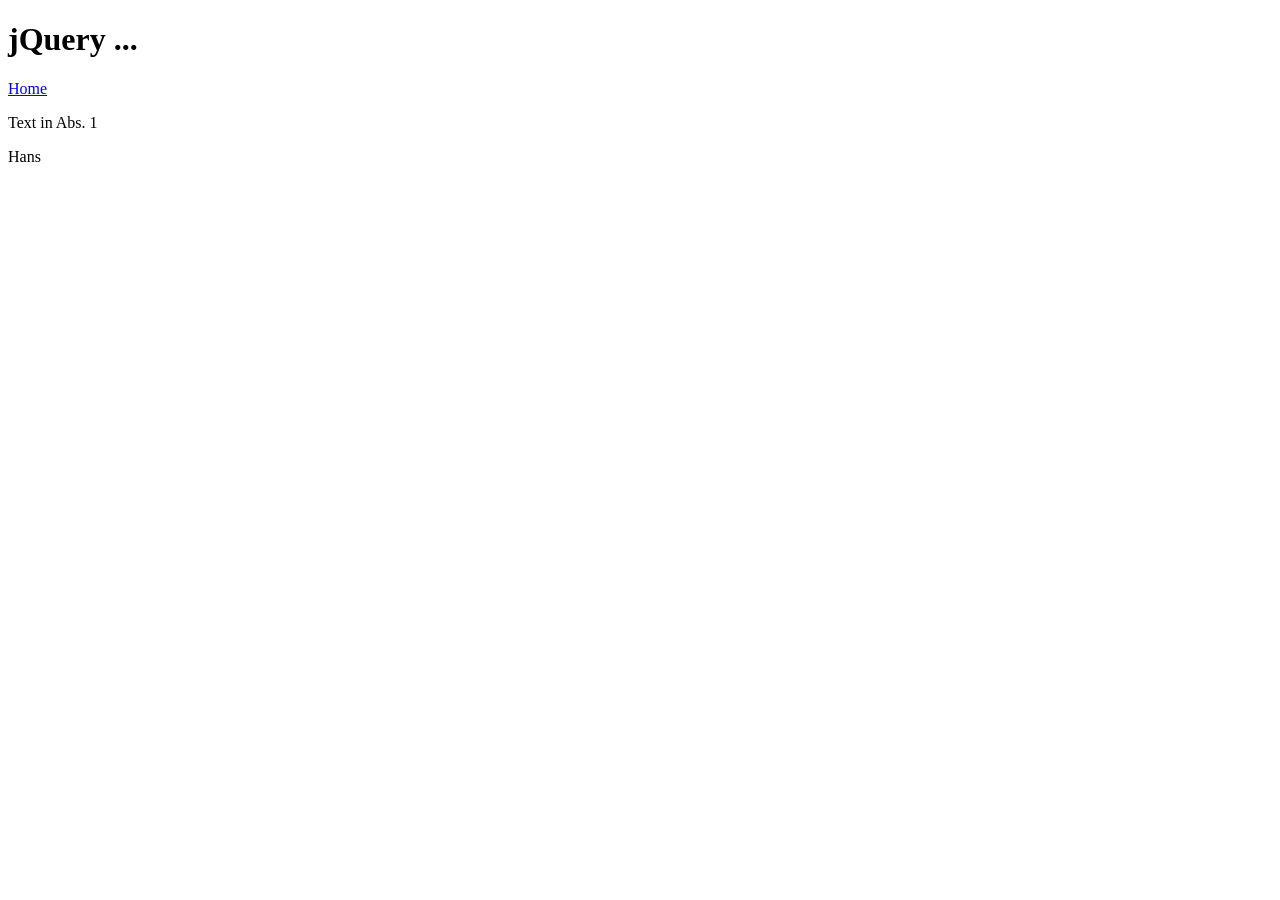
==== aufgabe18/index.html @ 78d25f8a "Add files via upload" ====
<!DOCTYPE html>
<html lang="en">
<head>
    <meta charset="UTF-8">
    <meta http-equiv="X-UA-Compatible" content="IE=edge">
    <meta name="viewport" content="width=device-width, initial-scale=1.0">
    <link rel="stylesheet" href="image.css">
    <link href="path/to/lightbox.css" rel="stylesheet" />
    <title>Document</title>
    <script src="js/jquery-3.5.1.js"></script> 
    <script>
        $(document).ready(function(){
           $('a[href="#"]').attr({title:"jQuery macht Freunde......." , href:"http://google.de" , }); 
        });
    </script>
</head>
<body>
    
    <h1 id="header" class="blue">jQuery ...</h1>
<a href="#" title="Mein Link">Home</a>
<p class="abs1">Text in Abs. 1</p>

<p class="abs2">Hans</p>  
</body>
</html>
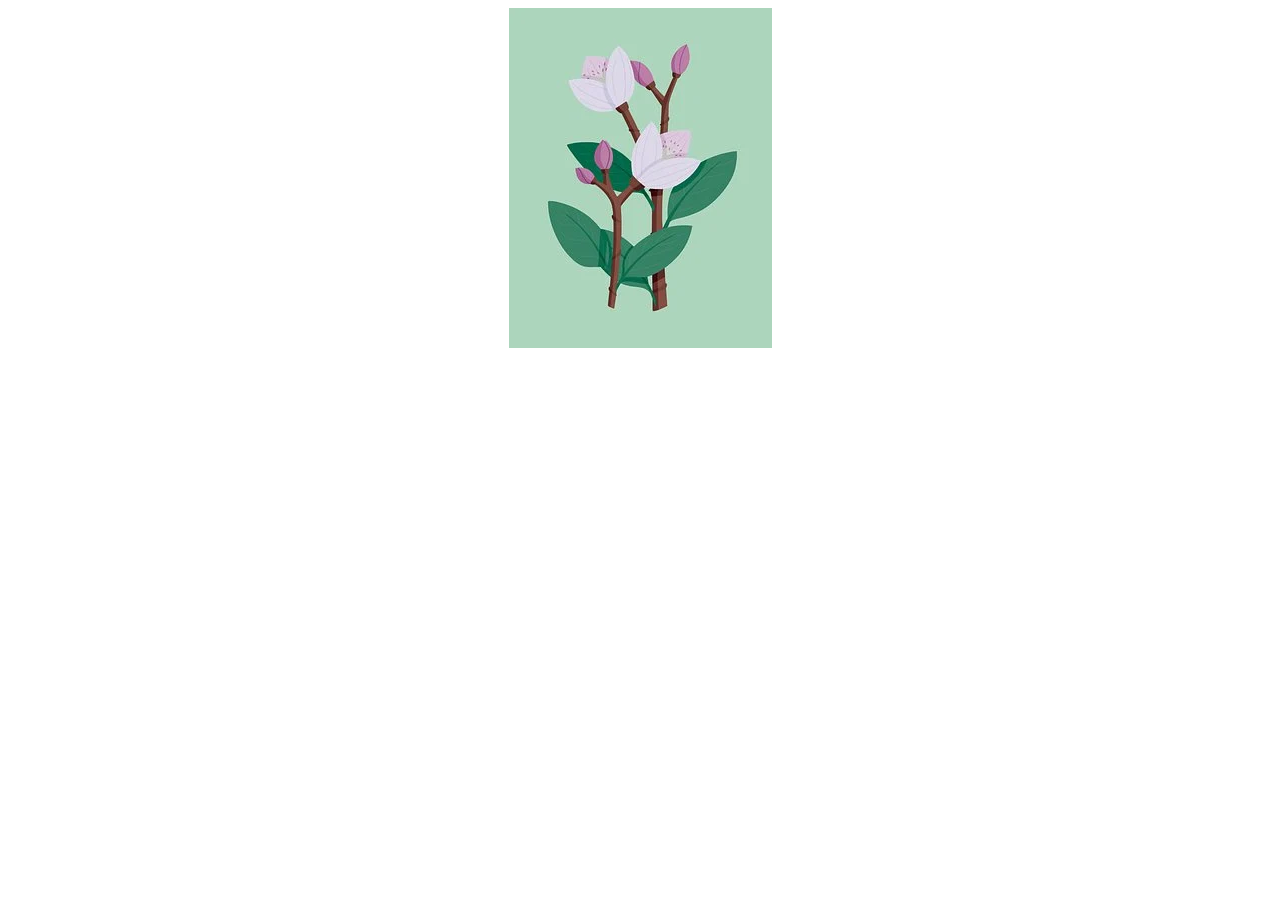
==== commit 7c8fd619: "add more changing in file structure" ====
--- a/aufgabe18/index.html
+++ b/aufgabe18/index.html
@@ -1,25 +1,28 @@
 <!DOCTYPE html>
 <html lang="en">
+
 <head>
     <meta charset="UTF-8">
     <meta http-equiv="X-UA-Compatible" content="IE=edge">
     <meta name="viewport" content="width=device-width, initial-scale=1.0">
-    <link rel="stylesheet" href="image.css">
-    <link href="path/to/lightbox.css" rel="stylesheet" />
-    <title>Document</title>
-    <script src="js/jquery-3.5.1.js"></script> 
-    <script>
-        $(document).ready(function(){
-           $('a[href="#"]').attr({title:"jQuery macht Freunde......." , href:"http://google.de" , }); 
-        });
-    </script>
+    <link href="./400lightbox2-dev/src/css/lightbox.css" rel="stylesheet" />
+    <link href="styles\styles.css" rel="stylesheet" />
+    <title>Hasti Small Lighbox Project</title>
 </head>
+
 <body>
-    
-    <h1 id="header" class="blue">jQuery ...</h1>
-<a href="#" title="Mein Link">Home</a>
-<p class="abs1">Text in Abs. 1</p>
+    <div class="container">
 
-<p class="abs2">Hans</p>  
+        <a href="pic.klein/flower.jpg" data-lightbox="image-1" data-title="Hasti Lightbox">
+            <img src="pic.klein/flower.jpg" alt="Autor Image">
+        </a>
+        <a href="pic.klein/spring.jpg" data-lightbox="image-1" data-title="Hasti Lightbox" />
+        <a href="pic.klein/tourist.jpg" data-lightbox="image-1" data-title="Hasti Lightbox" />
+
+    </div>
+
+    <script src="400lightbox2-dev\dist\js\lightbox.min.js"></script>
+    <script src="400lightbox2-dev\dist\js\lightbox-plus-jquery.min.js"></script>
 </body>
+
 </html>
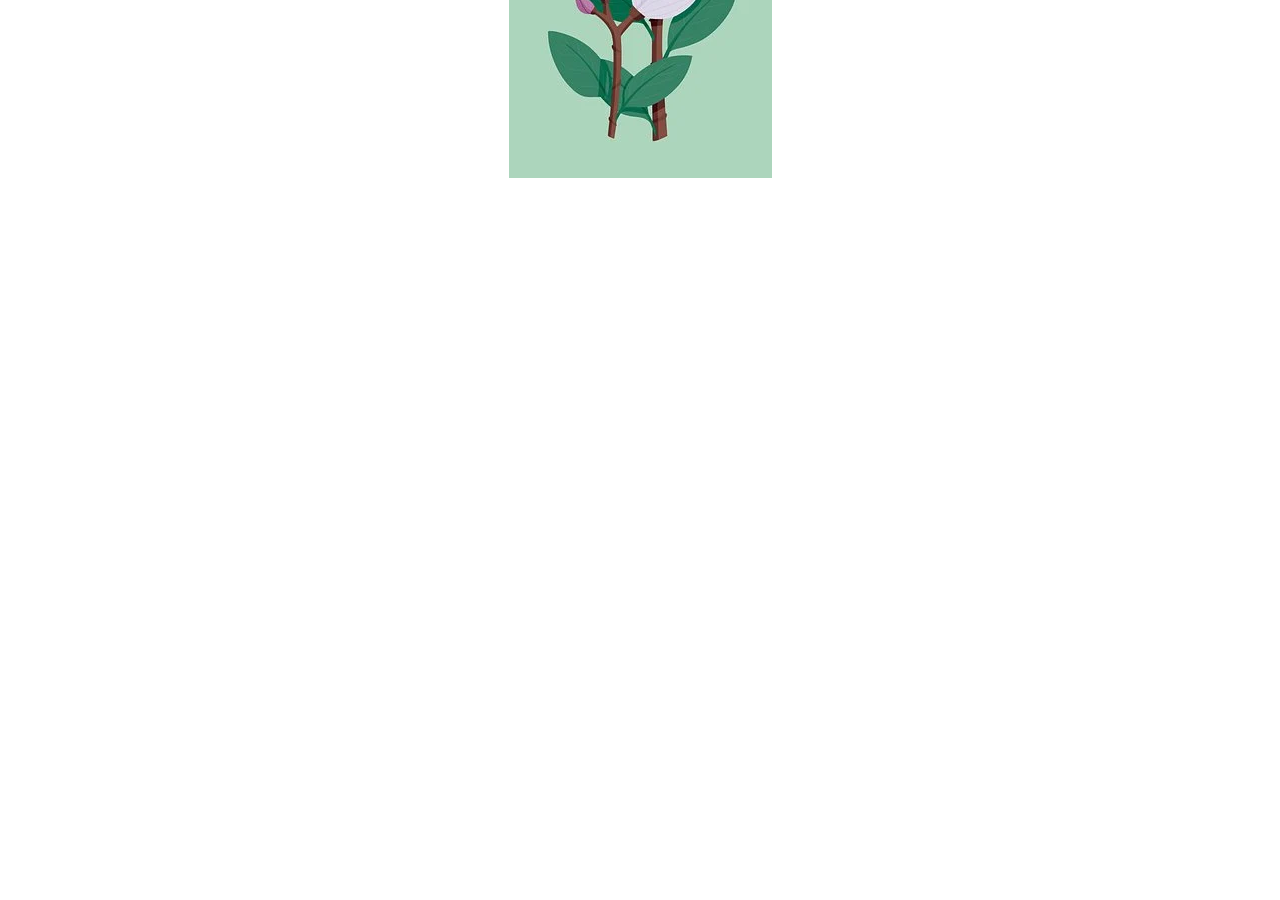
==== commit a920ddce: "add more wrapper" ====
--- a/aufgabe18/index.html
+++ b/aufgabe18/index.html
@@ -7,18 +7,19 @@
     <meta name="viewport" content="width=device-width, initial-scale=1.0">
     <link href="./400lightbox2-dev/src/css/lightbox.css" rel="stylesheet" />
     <link href="styles\styles.css" rel="stylesheet" />
+
     <title>Hasti Small Lighbox Project</title>
 </head>
 
 <body>
     <div class="container">
-
-        <a href="pic.klein/flower.jpg" data-lightbox="image-1" data-title="Hasti Lightbox">
-            <img src="pic.klein/flower.jpg" alt="Autor Image">
-        </a>
-        <a href="pic.klein/spring.jpg" data-lightbox="image-1" data-title="Hasti Lightbox" />
-        <a href="pic.klein/tourist.jpg" data-lightbox="image-1" data-title="Hasti Lightbox" />
-
+        <div class="lightbox">
+            <a href="pic.klein/flower.jpg" data-lightbox="image-1" data-title="Hasti Lightbox">
+                <img src="pic.klein/flower.jpg" alt="Autor Image">
+            </a>
+            <a href="pic.klein/spring.jpg" data-lightbox="image-1" data-title="Hasti Lightbox" />
+            <a href="pic.klein/tourist.jpg" data-lightbox="image-1" data-title="Hasti Lightbox" />
+        </div>
     </div>
 
     <script src="400lightbox2-dev\dist\js\lightbox.min.js"></script>
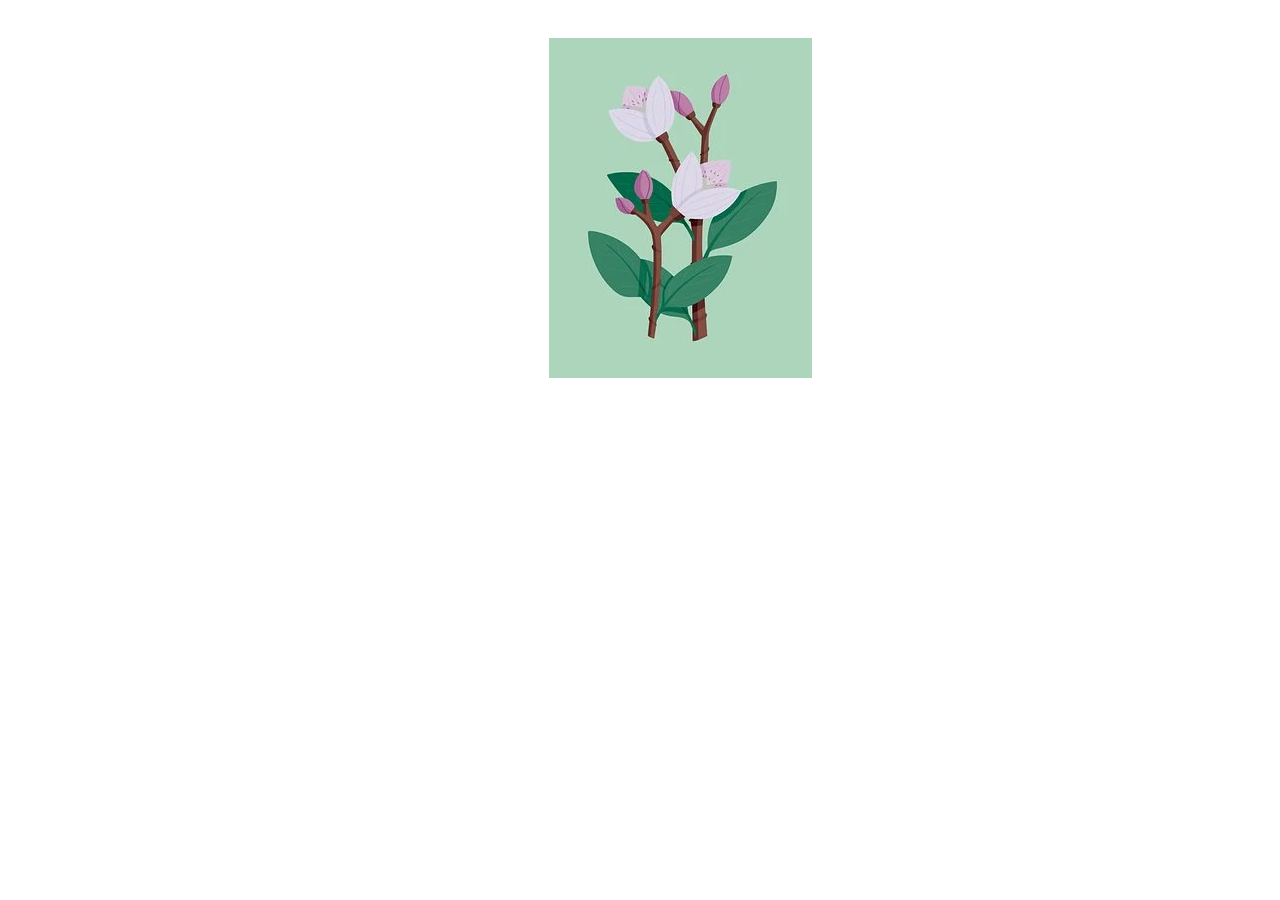
==== commit e9d51511: "margin adjust" ====
--- a/aufgabe18/index.html
+++ b/aufgabe18/index.html
@@ -12,15 +12,15 @@
 </head>
 
 <body>
-    <div class="container">
-        <div class="lightbox">
+    <figure class="container">
+        <div class="box">
             <a href="pic.klein/flower.jpg" data-lightbox="image-1" data-title="Hasti Lightbox">
                 <img src="pic.klein/flower.jpg" alt="Autor Image">
             </a>
             <a href="pic.klein/spring.jpg" data-lightbox="image-1" data-title="Hasti Lightbox" />
             <a href="pic.klein/tourist.jpg" data-lightbox="image-1" data-title="Hasti Lightbox" />
         </div>
-    </div>
+    </figure>
 
     <script src="400lightbox2-dev\dist\js\lightbox.min.js"></script>
     <script src="400lightbox2-dev\dist\js\lightbox-plus-jquery.min.js"></script>
